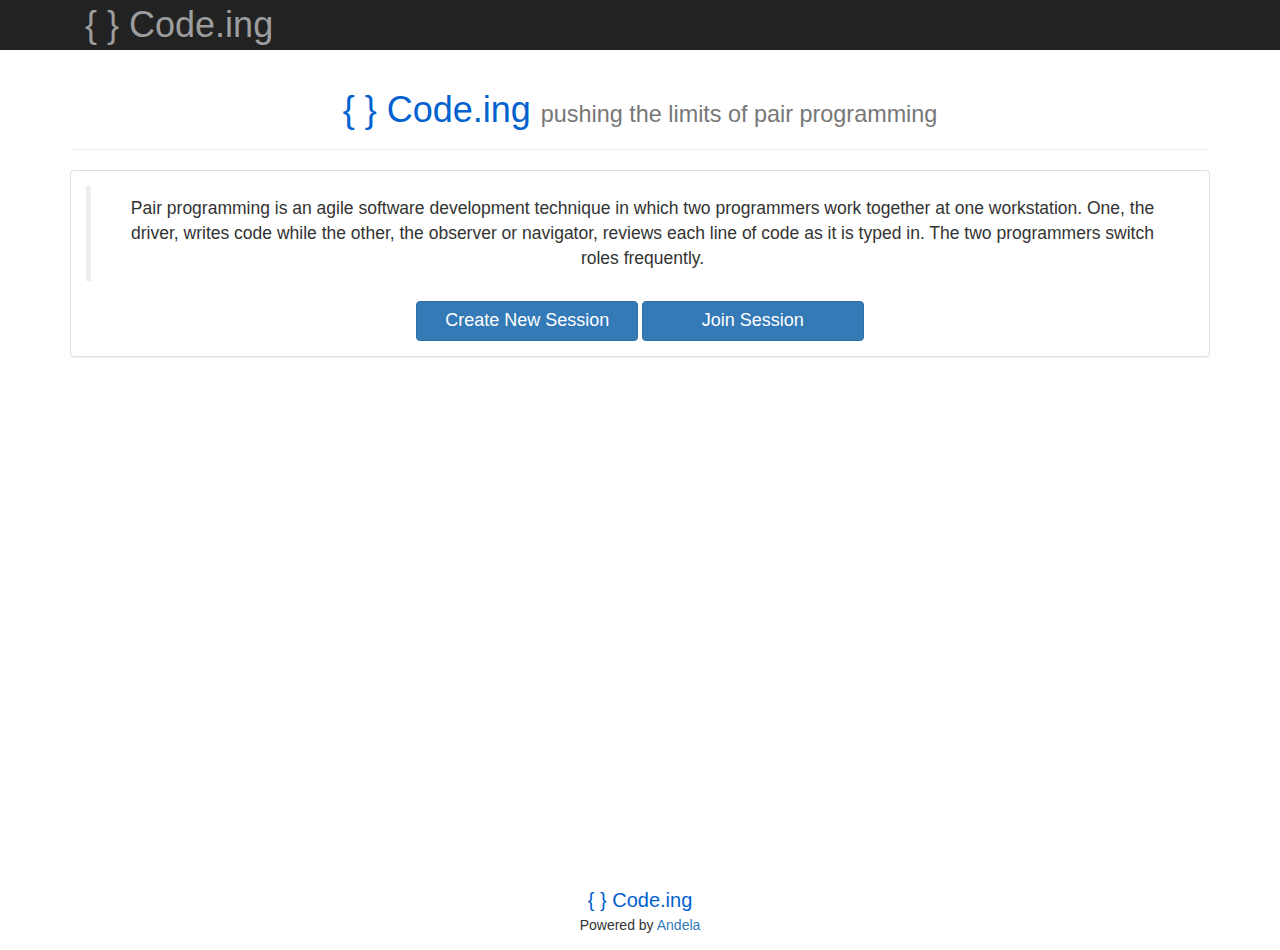
==== templates/index.html @ 88fdff2f "Initial Interface" ====
<!DOCTYPE html>
<html lang="en">
  <head>
    <meta name="viewport" content="width=device-width, initial-scale=1, maximum-scale=1, user-scalable=no">
    <title>{ } Code.ing</title> 
    
    <link href="../static/css/bootstrap.min.css" rel="stylesheet">
    <link href="../static/css/main.css" rel="stylesheet">

      <!-- JS SCRIPTS START HERE -->

  </head>
  <body>  

        <nav class="navbar-inverse navbar-default">
          <div class="container">
            <div class="navbar-header">
              <a class="navbar-brand logo" href="#">
                { } Code.ing
              </a>
            </div>     
              
               
          </div>
        </nav>
      <div class="container" id="content">
          <div class="page-header">
            <h1 class="page-title">{ } Code.ing <small>pushing the limits of pair programming</small></h1>
          </div>
        <div class="panel panel-default">
          <div class="panel-body">
              <!--<img src="../static/images/pai-panel.jpg" alt="..." class="img-rounded"  width="100%">-->
              <blockquote class="blockquote">
                Pair programming is an agile software development technique in which two programmers work together at one workstation. One, the driver, writes code while the other, the observer or navigator, reviews each line of code as it is typed in. The two programmers switch roles frequently.
              </blockquote>
              <div class="session">
                <div class="buttons">
                  <button id="create_session" class="btn btn-primary">Create New Session</button>
                  <button id="join_session" class="btn btn-primary">Join Session</button>
                </div>

                </div>
          </div>
          </div>
      
      </div>
      <footer class="container-fluid text-center">
          <a href="#myPage" title="To Top">
            <span class="logo">{ } Code.ing</span>
          </a>
          <p>Powered by <a href="#" title="">Andela</a></p> 
      </footer>
      
      
      

      
     <script type="text/javascript">
    </script>
  </body>
</html>
---- static/css/main.css ----
html, body{
	height: 100%;
}

.logo{
    color: #0061CF;
    font-size: 36px;
}

.page-title{
    text-align: center;
    color: #0061CF;
}

#content {
        min-height: 100%;
        height: auto !important;
        height: 100%;
        /* Negative indent footer by it's height */
        margin: 0 auto -5%;
}

.centered 
{
  position: fixed;
  top: 50%;
  left: 50%;
}

.panel-heading{
	text-align: center;
}

.panel-body{
	text-align: center
}



.session{

}

.session button{
	width:20%;
	height:40px;
    font-size: large;

}

footer{
	height:5%;
    
}

footer .logo{
	color: #0061CF;
    font-size: 20px;
}
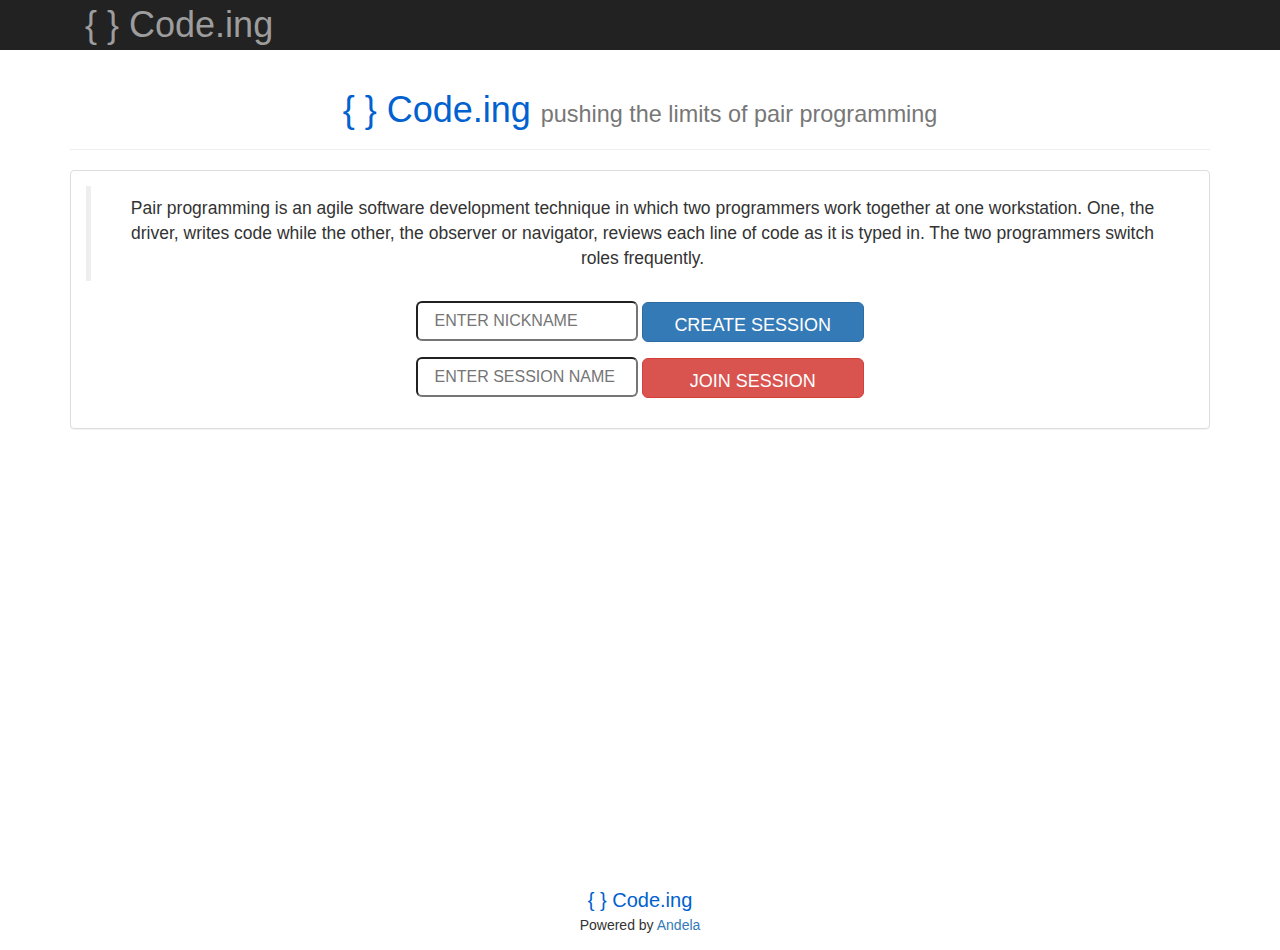
==== commit 595398b9: "added capture from code editor and write to firebase" ====
--- a/templates/index.html
+++ b/templates/index.html
@@ -7,7 +7,10 @@
     <link href="../static/css/bootstrap.min.css" rel="stylesheet">
     <link href="../static/css/main.css" rel="stylesheet">
 
+
       <!-- JS SCRIPTS START HERE -->
+      <script src="https://ajax.googleapis.com/ajax/libs/jquery/2.1.1/jquery.min.js"></script>
+      <script src="../static/js/main.js"></script>
 
   </head>
   <body>  
@@ -33,13 +36,26 @@
               <blockquote class="blockquote">
                 Pair programming is an agile software development technique in which two programmers work together at one workstation. One, the driver, writes code while the other, the observer or navigator, reviews each line of code as it is typed in. The two programmers switch roles frequently.
               </blockquote>
-              <div class="session">
-                <div class="buttons">
-                  <button id="create_session" class="btn btn-primary">Create New Session</button>
-                  <button id="join_session" class="btn btn-primary">Join Session</button>
-                </div>
+                <form action="/create/session" method="post">
+                    <div id="create-block" class="create ">
+                        <div class="form-group form-inline session">
+                            <input name="create_session" type="text" class="input-lg" placeholder="ENTER NICKNAME"/>
+                            <button type="submit" class="btn btn-primary btn-lg" id="create-session-btn">CREATE SESSION</button>
+                        </div>
+                    </div>
+                </form>
 
-                </div>
+                <form action="/join/session" method="post">
+                  <div id="join-block" class="create">
+                    <div class="form-group form-inline session" >
+                        <input name="join_session" type="text" class="input-lg" placeholder="ENTER SESSION NAME"/>
+                        <button type="submit" class="btn btn-danger btn-lg" id="join-session-btn">JOIN SESSION</button>
+                    </div>
+                  </div>
+                </form>
+
+
+            </div>
           </div>
           </div>
       
--- a/static/css/main.css
+++ b/static/css/main.css
@@ -20,6 +20,15 @@
         margin: 0 auto -5%;
 }
 
+#firepad-container{
+
+    height: 100%;
+}
+
+.firepad {
+    width: 100%;
+    min-height: 400px;
+}
 .centered 
 {
   position: fixed;
@@ -29,13 +38,22 @@
 
 .panel-heading{
 	text-align: center;
+    font-size: medium;
+
+}
+.panel-heading p{
+    padding: 0;
+    color: #0061CF;
+}
+
+.panel-body .CodeMirror{
+    text-align: left;
 }
 
 .panel-body{
-	text-align: center
+	text-align: center;
+    min-height: 40%;
 }
-
-
 
 .session{
 
@@ -48,6 +66,12 @@
 
 }
 
+.session input{
+    width:20%;
+    height:40px;
+    font-size: medium;
+}
+
 footer{
 	height:5%;
     
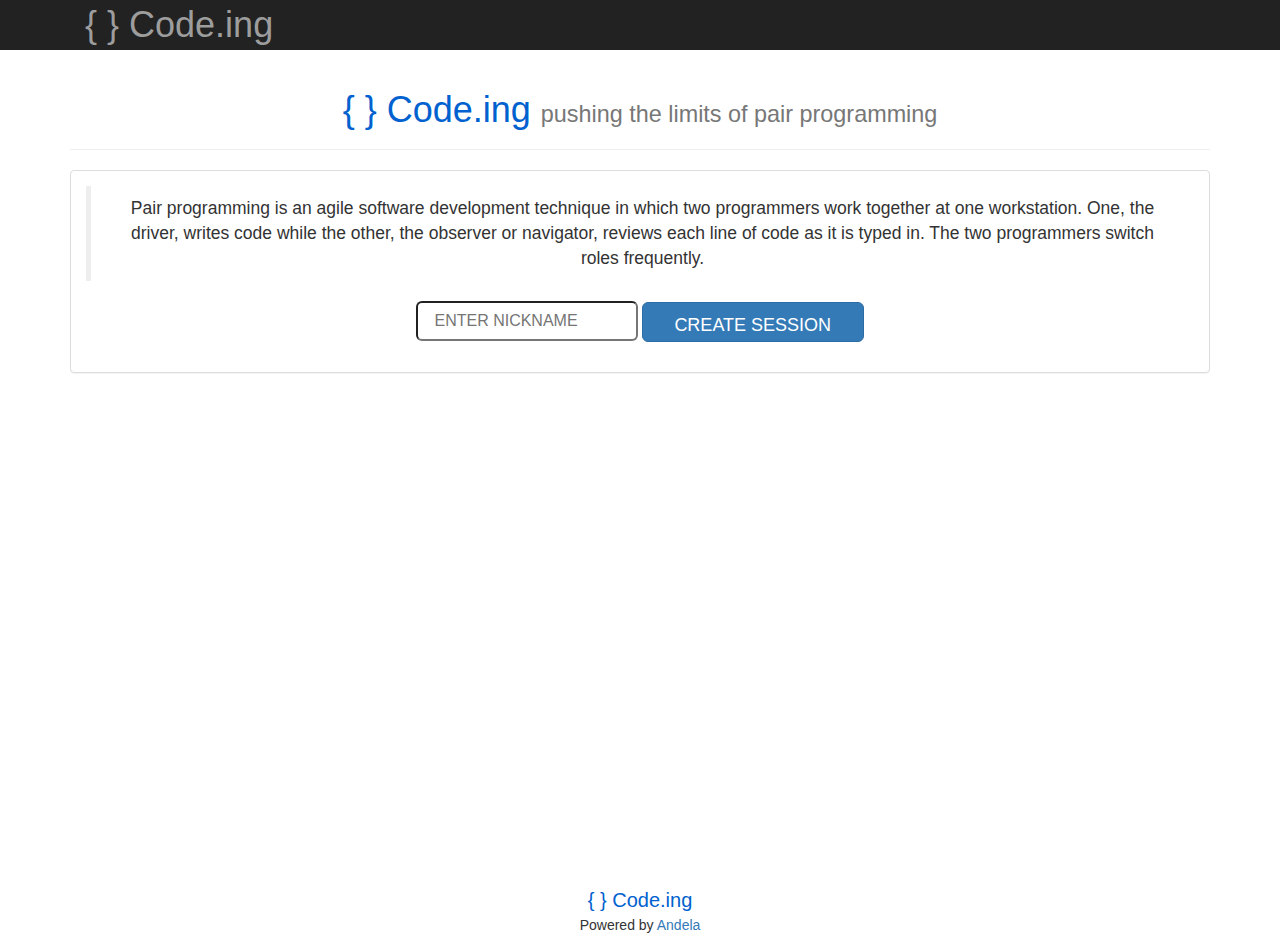
==== commit 9d1c2efe: "Code Editor Theme changed to Dracula" ====
--- a/templates/index.html
+++ b/templates/index.html
@@ -45,15 +45,6 @@
                     </div>
                 </form>
 
-                <form action="/join/session" method="post">
-                  <div id="join-block" class="create">
-                    <div class="form-group form-inline session" >
-                        <input name="join_session" type="text" class="input-lg" placeholder="ENTER SESSION NAME"/>
-                        <button type="submit" class="btn btn-danger btn-lg" id="join-session-btn">JOIN SESSION</button>
-                    </div>
-                  </div>
-                </form>
-
 
             </div>
           </div>
--- a/static/css/main.css
+++ b/static/css/main.css
@@ -20,15 +20,6 @@
         margin: 0 auto -5%;
 }
 
-#firepad-container{
-
-    height: 100%;
-}
-
-.firepad {
-    width: 100%;
-    min-height: 400px;
-}
 .centered 
 {
   position: fixed;
@@ -52,7 +43,7 @@
 
 .panel-body{
 	text-align: center;
-    min-height: 40%;
+    min-height: 60%;
 }
 
 .session{
